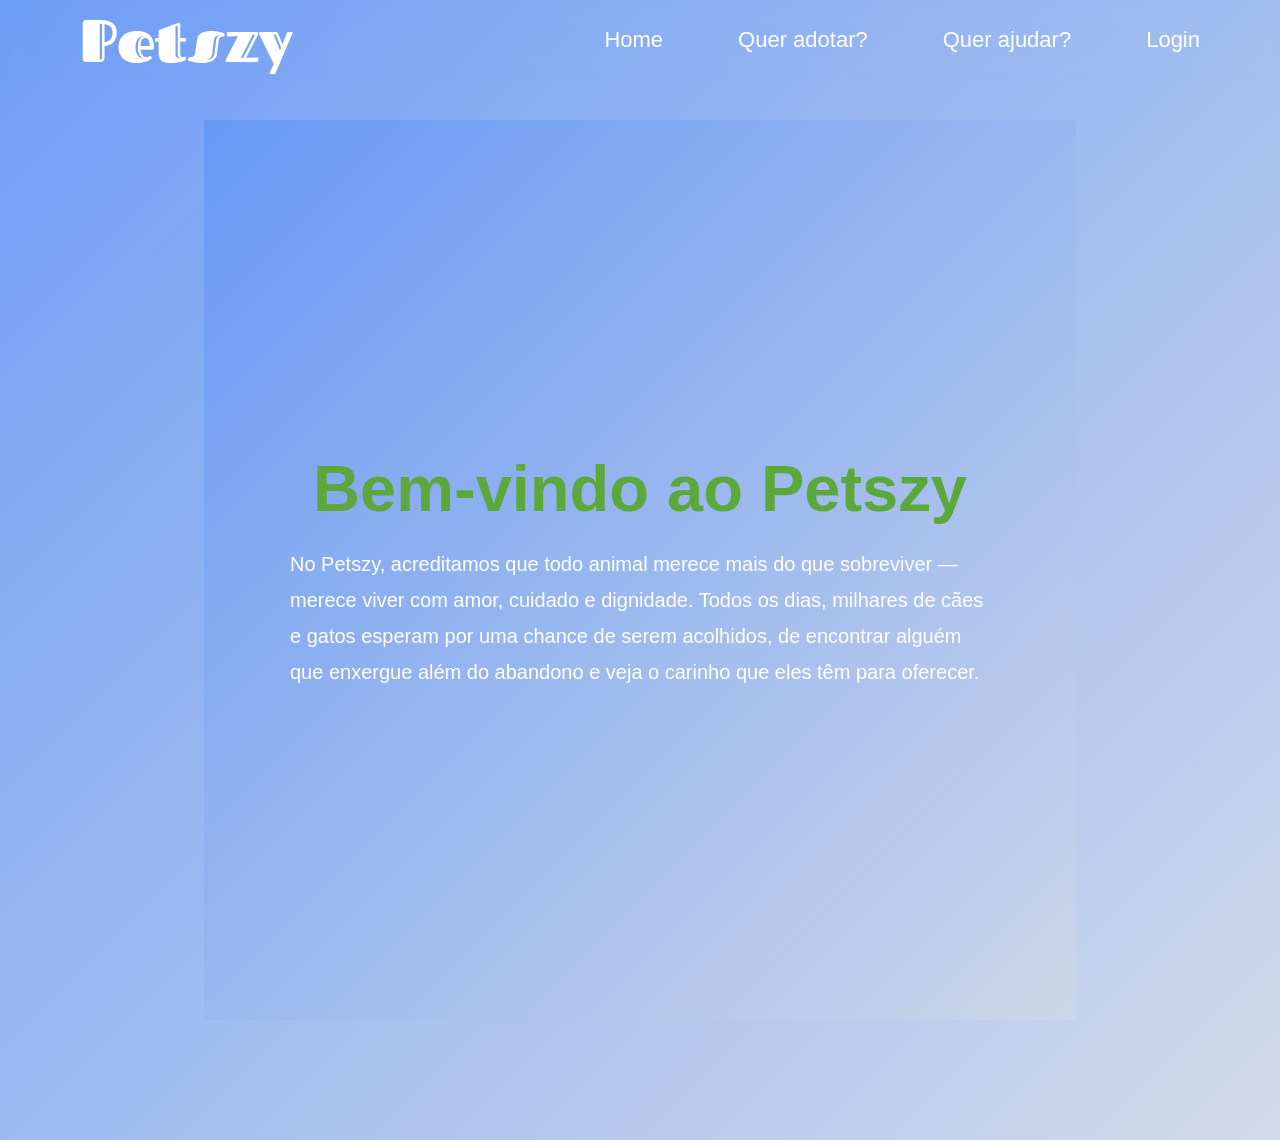
==== index.html @ 81985bf3 "Add files via upload" ====
<!DOCTYPE html>
<html lang="pt-br">
<head>
    <meta charset="UTF-8">
    <meta name="viewport" content="width=device-width, initial-scale=1.0">

    <title>Petszy</title>
<link rel="preconnect" href="https://fonts.googleapis.com">
<link rel="preconnect" href="https://fonts.gstatic.com" crossorigin>
<link href="https://fonts.googleapis.com/css2?family=Fascinate+Inline&display=swap" rel="stylesheet">
    <link rel="stylesheet" href="style.css">
</head>

<body class="home">

    <!-- NAVBAR -->
    <header class="home-header">

        <!-- LOGO -->
        <a href="#" class="logo">Petszy</a>

        <!-- MENU -->
       <nav class="nav">

    <a href="index.html">Home</a>
    <a href="queradotar.html">Quer adotar?</a>
    <a href="querajudar.html">Quer ajudar?</a>

    <a href="login.html" id="botao-login">
        Login
    </a>

</nav>

        <!-- MENU HAMBURGUER -->
        <div class="menu-hamburguer" onclick="abrirMenu()">

            <div class="linha"></div>
            <div class="linha"></div>
            <div class="linha"></div>

        </div>

    </header>

    <!-- HOME -->
    <section class="home">

        <div class="home-content">

            <h1>Bem-vindo ao Petszy</h1>

            <p>
                No Petszy, acreditamos que todo animal merece mais do que sobreviver — merece viver com amor, cuidado e dignidade. Todos os dias, milhares de cães e gatos esperam por uma chance de serem acolhidos, de encontrar alguém que enxergue além do abandono e veja o carinho que eles têm para oferecer.
            </p>

        </div>

    </section>

    <!-- SCRIPT MENU -->
    <script src="script.js"></script>

    <script>

const logado =
localStorage.getItem("logado");

const nome =
localStorage.getItem("nome");

const botao =
document.getElementById("botao-login");

if(logado === "sim" && botao){

    botao.innerHTML =
    `Olá, ${nome} 🐾 (Sair)`;

    botao.href = "#";

    botao.onclick = function(){

        localStorage.removeItem(
            "logado"
        );

        location.reload();

    };

}

</script>

</body>
</html>
---- style.css ----
*{
    margin: 0;
    padding: 0;
    box-sizing: border-box;
    font-family: 'Poppins', sans-serif;
}

/* ===================================
   BODY
=================================== */

body{
    min-height: 100vh;
    overflow-x: hidden;
    color: white;
    background: #111;
}

/* ===================================
   HEADER / NAVBAR
=================================== */

header{
    width: 100%;
    height: 80px;

    display: flex;
    align-items: center;
    justify-content: space-between;

    padding: 0 80px;

    position: fixed;
    top: 0;
    left: 0;

    z-index: 999;

    backdrop-filter: blur(10px);
    
}

/* LOGO */

.logo{
    color: rgb(245, 243, 243);
    text-decoration: none;

    font-family: 'Fascinate Inline', system-ui;

    font-size: 45px;
    font-weight: normal;
    -webkit-text-stroke: 1.5px #8474ec, rgb(215, 123, 241), rgb(163, 247, 169);
}

/* MENU */

.nav{
    display: flex;
    gap: 50px;
}

.nav a{
    text-decoration: none;
    color: white;
    font-size: 22px;
    transition: 0.3s;
}

.nav a:hover{
    color: #d8a9ff;
}


/* ===================================
   HOME
=================================== */

.home{
    min-height: 100vh;

    background:
    linear-gradient(
        135deg,
        rgba(102, 152, 245, 0.95),
        rgba(206, 215, 232, 0.92)
    ),
    url('img/pets-bg.jpg');

    background-size: cover;
    background-position: center;

    display: flex;
    align-items: center;
    justify-content: center;

    padding: 120px 8%;
}

.home-content{
    max-width: 700px;
    animation: fadeUp 1s ease;
}

.home-content h1{
    font-size: 65px;
    margin-bottom: 20px;
}

.home-content p{
    font-size: 20px;
    line-height: 1.8;
}

.home-header{
    background: linear-gradient(90deg, #5658ce);
}
/* ===================================
   QUER ADOTAR
=================================== */

.adotar{
    min-height: 100vh;

    padding: 150px 8%;

    background: linear-gradient(
        135deg,
        #b452f5,
        #e2caf3
    );
}

.adotar h2{
    text-align: center;
    font-size: 55px;
    margin-bottom: 60px;
}

.cards{
    display: grid;

    grid-template-columns:
    repeat(auto-fit, minmax(280px, 1fr));

    gap: 35px;
}

.card{
    background: rgba(255,255,255,0.12);

    border-radius: 30px;

    overflow: hidden;

    transition: 0.4s;

    backdrop-filter: blur(10px);

    box-shadow: 0 15px 40px rgba(0,0,0,0.25);
}

.card:hover{
    transform: translateY(-10px);
}

.card img{
    width: 100%;
    height: 280px;
    object-fit: cover;
}

.card-content{
    padding: 25px;
}

.card-content h3{
    font-size: 28px;
    margin-bottom: 10px;
}

.card-content p{
    font-size: 17px;
    line-height: 1.6;
}
.adotar-header{
    background: linear-gradient(90deg, #4a3654);
}
/* ===================================
   QUER AJUDAR
=================================== */

*{
    margin: 0;
    padding: 0;
    box-sizing: border-box;
}

body{
    font-family: Arial, Helvetica, sans-serif;
}

.ajudar{
    background: linear-gradient(to bottom,#b8ffb3,#eefded);
    min-height: 100vh;
}

/* HEADER */

.ajudar-header{

    width: 100%;
    height: 70px;

    background: #6fcf4f;

    display: flex;
    justify-content: space-between;
    align-items: center;

    padding: 0 5%;

    position: sticky;
    top: 0;

    z-index: 1000;

    box-shadow: 0 3px 12px rgba(0,0,0,0.12);

}

.logo{

    text-decoration: none;

    font-family: "Fascinate Inline", system-ui;

    font-size: 34px;

    color: white;

}

.nav{

    display: flex;
    gap: 30px;

}

.nav a{

    text-decoration: none;

    color: white;

    font-size: 17px;
    font-weight: bold;

    transition: 0.3s;

}

.nav a:hover{

    color: #d7ffd0;

}

.menu-hamburguer{

    display: none;

    flex-direction: column;

    gap: 5px;

    cursor: pointer;

}

.linha{

    width: 28px;
    height: 3px;

    background: white;

    border-radius: 5px;

}

/* FRASE TOPO */

.topo-frase{

    width: 100%;
    padding: 30px 5% 15px;
    text-align: center;

}

.topo-frase h2{

    color: #3f6b14;
    font-size: 38px;
    font-weight: 900;

}

/* HERO */

.hero-ajuda{

    width: 100%;
    min-height: 180px;

    background-image:
    linear-gradient(rgba(0,0,0,0.45),rgba(0,0,0,0.45)),
    url('https://images.unsplash.com/photo-1517849845537-4d257902454a?q=80&w=1400&auto=format&fit=crop');

    background-size: cover;
    background-position: center;

    display: flex;
    justify-content: space-between;
    align-items: center;

    padding: 20px 5%;

    border-bottom-left-radius: 35px;
    border-bottom-right-radius: 35px;

    box-shadow: 0 8px 20px rgba(0,0,0,0.15);

}

.logo-hero{

    background: #8cc63f;

    padding: 12px 22px;

    border-radius: 0 0 40px 40px;

}

.logo-hero h1{

    font-family: "Fascinate Inline", system-ui;

    font-size: 42px;

    color: #d7b2ff;

}

.logo-hero p{

    color: white;
    text-align: center;
    font-weight: bold;
    font-size: 14px;

}

.titulo-hero{

    color: #a5ff56;
    font-size: 38px;
    font-weight: 900;
    text-shadow: 2px 2px 0 #4f6b17;

}

.como-doar{

    color: #b7ff68;
    font-size: 48px;
    font-weight: 900;
    line-height: 48px;
    text-align: center;
    text-shadow: 2px 2px 0 #4f6b17;

}

/* CONTAINER */

.container-ajuda{

    display: flex;
    justify-content: center;
    align-items: flex-start;
    gap: 35px;
    flex-wrap: wrap;
    padding: 50px 5% 70px;

}

/* CARDS */

.card-ajuda{

    width: 340px;
    background: white;
    border-radius: 25px;
    padding: 28px;
    box-shadow: 0 10px 25px rgba(0,0,0,0.12);
    transition: 0.3s;

}

.card-ajuda:hover{

    transform: translateY(-6px);

}

.card-ajuda h1{

    font-size: 34px;
    line-height: 36px;
    color: #7fb12d;
    margin-bottom: 20px;

}

.titulo-produto{

    font-size: 34px !important;
    line-height: 36px !important;

}

.btn-doar{

    width: 140px;
    height: 48px;
    border: none;
    border-radius: 12px;
    background: linear-gradient(to right,#111,#333);
    color: white;
    font-size: 17px;
    font-weight: bold;
    cursor: pointer;
    margin-bottom: 22px;

}

.balao{

    background: #f8f8f8;
    border: 3px solid #1d1d1d;
    border-radius: 22px;
    padding: 22px;
    position: relative;
    line-height: 30px;
    font-size: 17px;

}

.pix-box{

    margin-top: 18px;
    background: white;
    border: 2px dashed #2d8f4d;
    border-radius: 12px;
    padding: 14px;

}

.pix-box h3{

    color: #2d8f4d;
    margin-bottom: 10px;

}

.pagamentos{

    font-weight: bold;
    line-height: 32px;
    color: #222;

}

.lista{

    margin-top: 15px;
    line-height: 32px;
    color: #222;
    font-weight: bold;

}

/* LATERAL */

.info-lateral{

    width: 300px;
    background: linear-gradient(to bottom,#63d4b2,#8ce9cf);
    border-radius: 30px;
    padding: 40px 28px;
    box-shadow: 0 10px 25px rgba(0,0,0,0.12);
    margin: 80px auto 0 auto;
    display: flex;
    justify-content: center;
    align-items: center;

}

.info-lateral p{

    text-align: center;
    font-size: 19px;
    line-height: 38px;
    color: #083126;
    font-weight: bold;

}

/* RESPONSIVO */

@media(max-width: 768px){

    .menu-hamburguer{
        display: flex;
    }

    .nav{

        display: none;
        flex-direction: column;
        position: absolute;
        top: 70px;
        right: 5%;
        background: #6fcf4f;
        padding: 20px;
        border-radius: 15px;

    }

    .nav.ativo{
        display: flex;
    }

    .hero-ajuda{

        flex-direction: column;
        text-align: center;
        gap: 20px;

    }

}
/* ===================================
   PAGAMENTO
=================================== */

body{
    font-family: Arial, Helvetica, sans-serif;
    background: linear-gradient(to bottom,#b8ffb3,#eefded);
    min-height: 100vh;
    margin: 0;
    padding-top: 120px;
}

.caixa{
    background: white;
    width: 400px;
    padding: 35px;
    border-radius: 25px;
    box-shadow: 0 10px 25px rgba(0,0,0,0.15);

    margin: 0 auto;
}

h1{

    text-align: center;
    color: #5ca83b;
    margin-bottom: 25px;

}

.valores{

    display: flex;
    gap: 10px;
    flex-wrap: wrap;
    margin-bottom: 25px;

}

.valor{

    flex: 1;
    min-width: 80px;
    height: 50px;

    border: none;
    border-radius: 12px;

    background: #6fcf4f;
    color: white;

    font-size: 18px;
    font-weight: bold;

    cursor: pointer;

}

select{

    width: 100%;
    height: 50px;

    border-radius: 12px;
    border: 2px solid #ccc;

    padding: 10px;
    margin-bottom: 25px;

    font-size: 16px;

}

.btn-pagar{

    width: 100%;
    height: 50px;

    border: none;
    border-radius: 12px;

    background: black;
    color: white;

    font-size: 18px;
    font-weight: bold;

    cursor: pointer;

}

.header-petszy{
    width: 100%;
    height: 85px;
    background: #9be7a1;
    display: flex;
    justify-content: space-between;
    align-items: center;
    padding: 0 70px;
    position: fixed;
    top: 0;
    left: 0;
    z-index: 1000;
    box-shadow: 0 2px 10px rgba(0,0,0,0.10);
}

.logo{
    text-decoration: none;
    font-family: "Fascinate Inline", system-ui;
    font-size: 60px;
    color: white;
    line-height: 1;
}

.nav{
    display: flex;
    align-items: center;
    gap: 75px;
}

.nav a{
    text-decoration: none;
    color: white;
    font-size: 22px;
    font-weight: 500;
}



/* ===================================
   FOOTER
=================================== */

footer{
    background: #111;

    padding: 40px 8%;

    text-align: center;

    color: #bbb;
}

/* ===================================
   ANIMAÇÃO
=================================== */

@keyframes fadeUp{

    from{
        opacity: 0;
        transform: translateY(50px);
    }

    to{
        opacity: 1;
        transform: translateY(0);
    }
}

/* ===================================
   RESPONSIVO
=================================== */

@media(max-width: 900px){

    header{
        padding: 0 25px;
    }

    .logo{
        font-size: 35px;
    }

    .nav{
        gap: 20px;
    }

    .nav a{
        font-size: 16px;
    }

    .home-content h1{
        font-size: 42px;
    }

    .home-content p{
        font-size: 17px;
    }

    .adotar h2,
    .ajudar h2{
        font-size: 40px;
    }

    .login-box{
        width: 90%;
    }
}
/* ===================================
   MOBILE E TELAS PEQUENAS
=================================== */

@media(max-width: 900px){

    /* HEADER */

    header{
        padding: 0 20px;
        height: 70px;
    }

    /* LOGO */

    .logo{
        font-size: 32px;
    }

    /* MENU */

    .nav{
        gap: 20px;
    }

    .nav a{
        font-size: 15px;
    }

    /* HOME */

    .home{
        padding: 120px 25px;
        text-align: center;
    }

    .home-content h1{
        font-size: 42px;
    }

    .home-content p{
        font-size: 16px;
        line-height: 1.7;
    }

    /* TITULOS */

    .adotar h2,
    .ajudar h2{
        font-size: 38px;
    }

    /* CARDS */

    .cards,
    .doacoes{
        grid-template-columns: 1fr;
    }

    .card img{
        height: 240px;
    }

    /* LOGIN */

    .login-box{
        width: 95%;
        padding: 35px 20px;
    }

}


/* ===================================
   CELULARES PEQUENOS
=================================== */

@media(max-width: 600px){

    /* HEADER */

    header{
        flex-direction: column;
        justify-content: center;
        gap: 10px;

        height: auto;

        padding: 15px;
    }

    /* LOGO */

    .logo{
        font-size: 28px;
    }

    /* MENU */

    .nav{
        flex-wrap: wrap;
        justify-content: center;
        gap: 15px;
    }

    .nav a{
        font-size: 14px;
    }

    /* HOME */

    .home{
        padding-top: 160px;
    }

    .home-content h1{
        font-size: 32px;
    }

    .home-content p{
        font-size: 15px;
    }

    /* SEÇÕES */

    .adotar,
    .ajudar{
        padding: 160px 20px 60px;
    }

    .adotar h2,
    .ajudar h2{
        font-size: 30px;
    }

    /* CARDS */

    .card-content h3,
    .doacao-box h3{
        font-size: 24px;
    }

    .card-content p,
    .doacao-box p{
        font-size: 15px;
    }

    /* LOGIN */

    .login-box h2{
        font-size: 30px;
    }

    .input-box input{
        padding: 15px;
    }

    .btn{
        padding: 14px;
        font-size: 16px;
    }

}
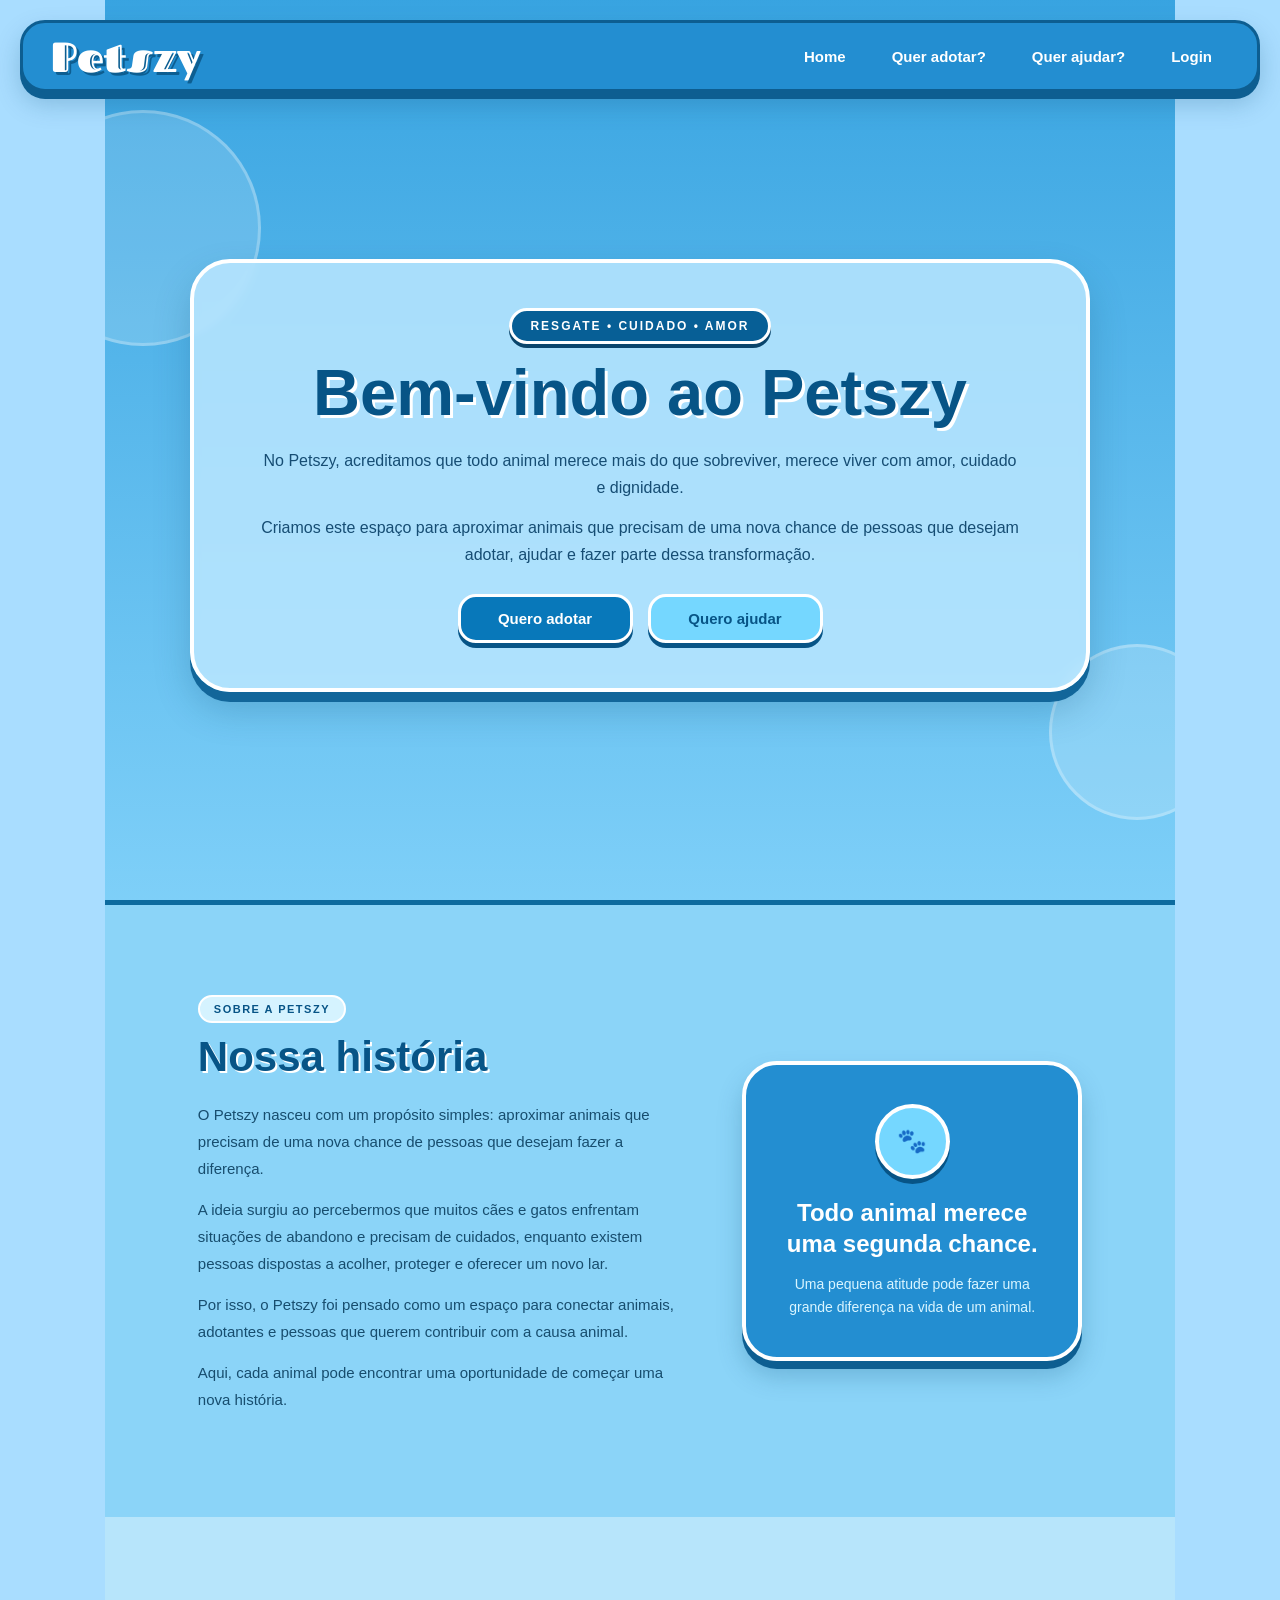
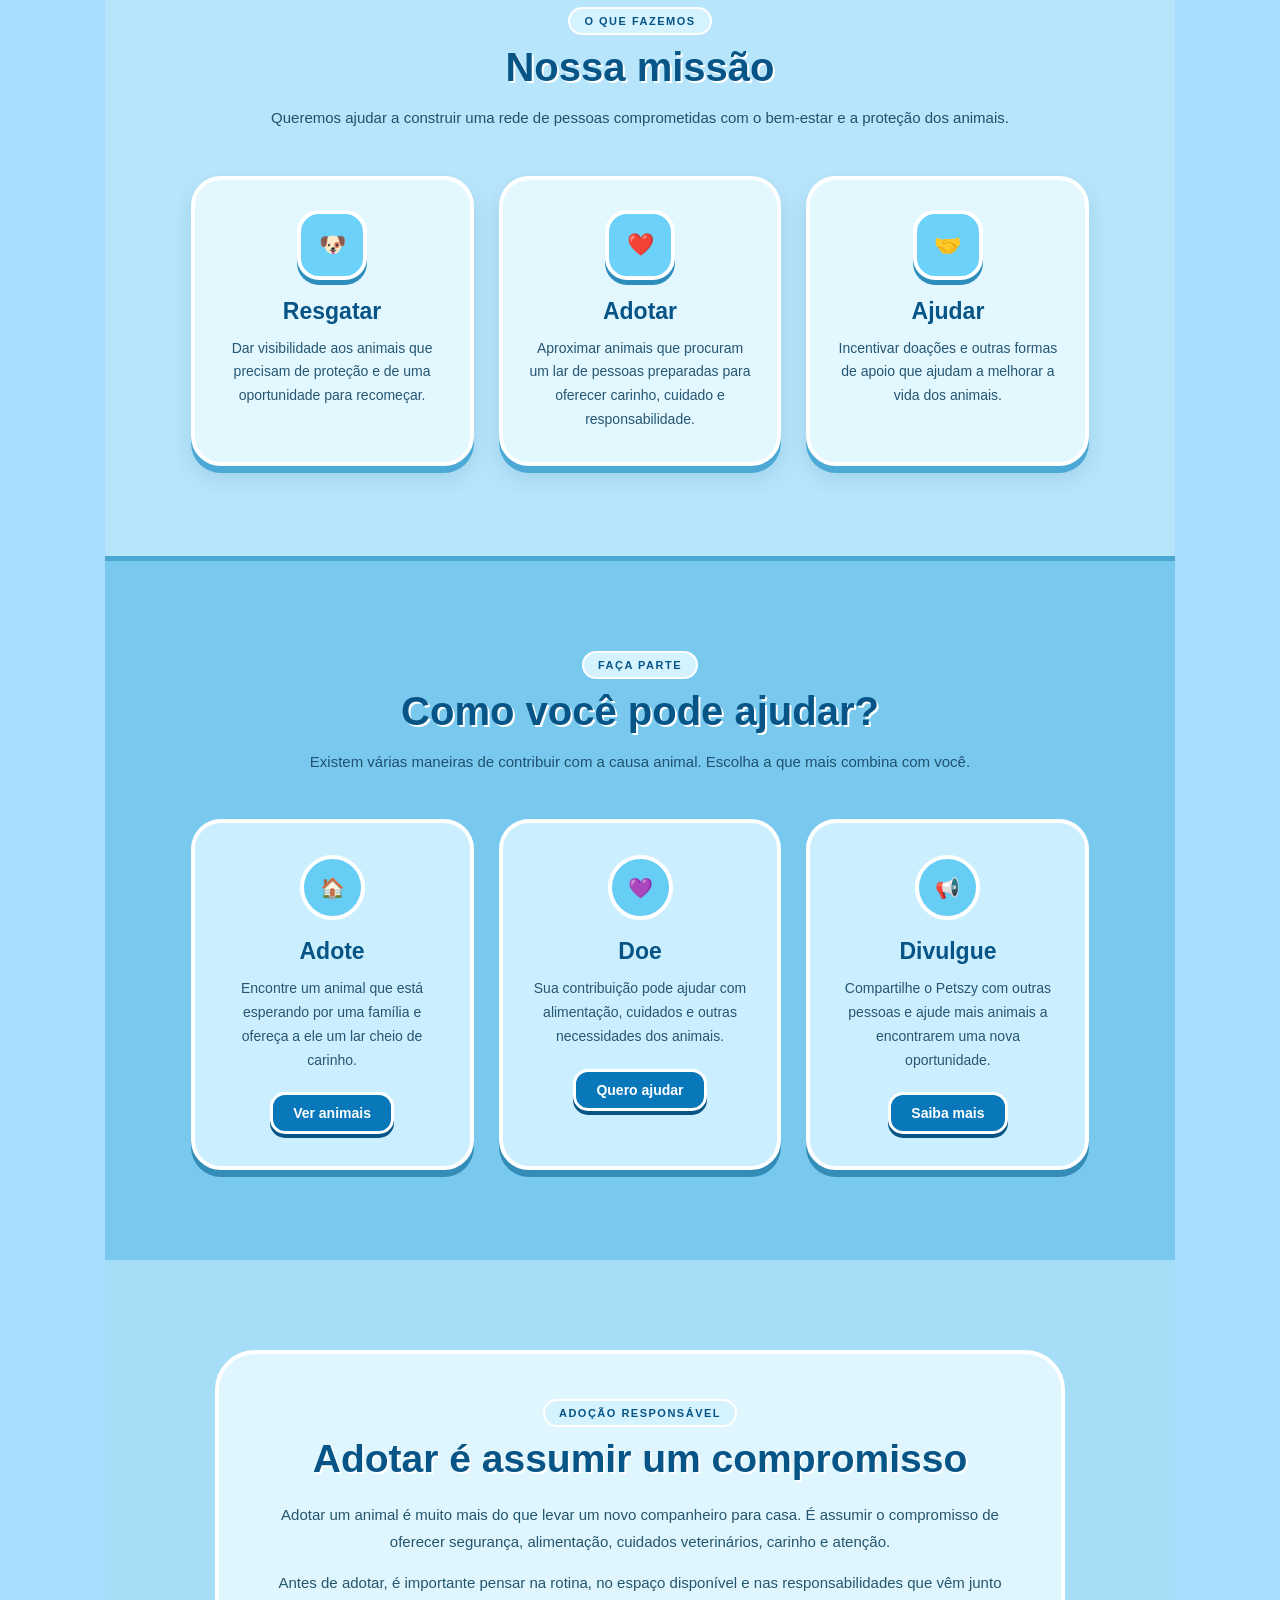
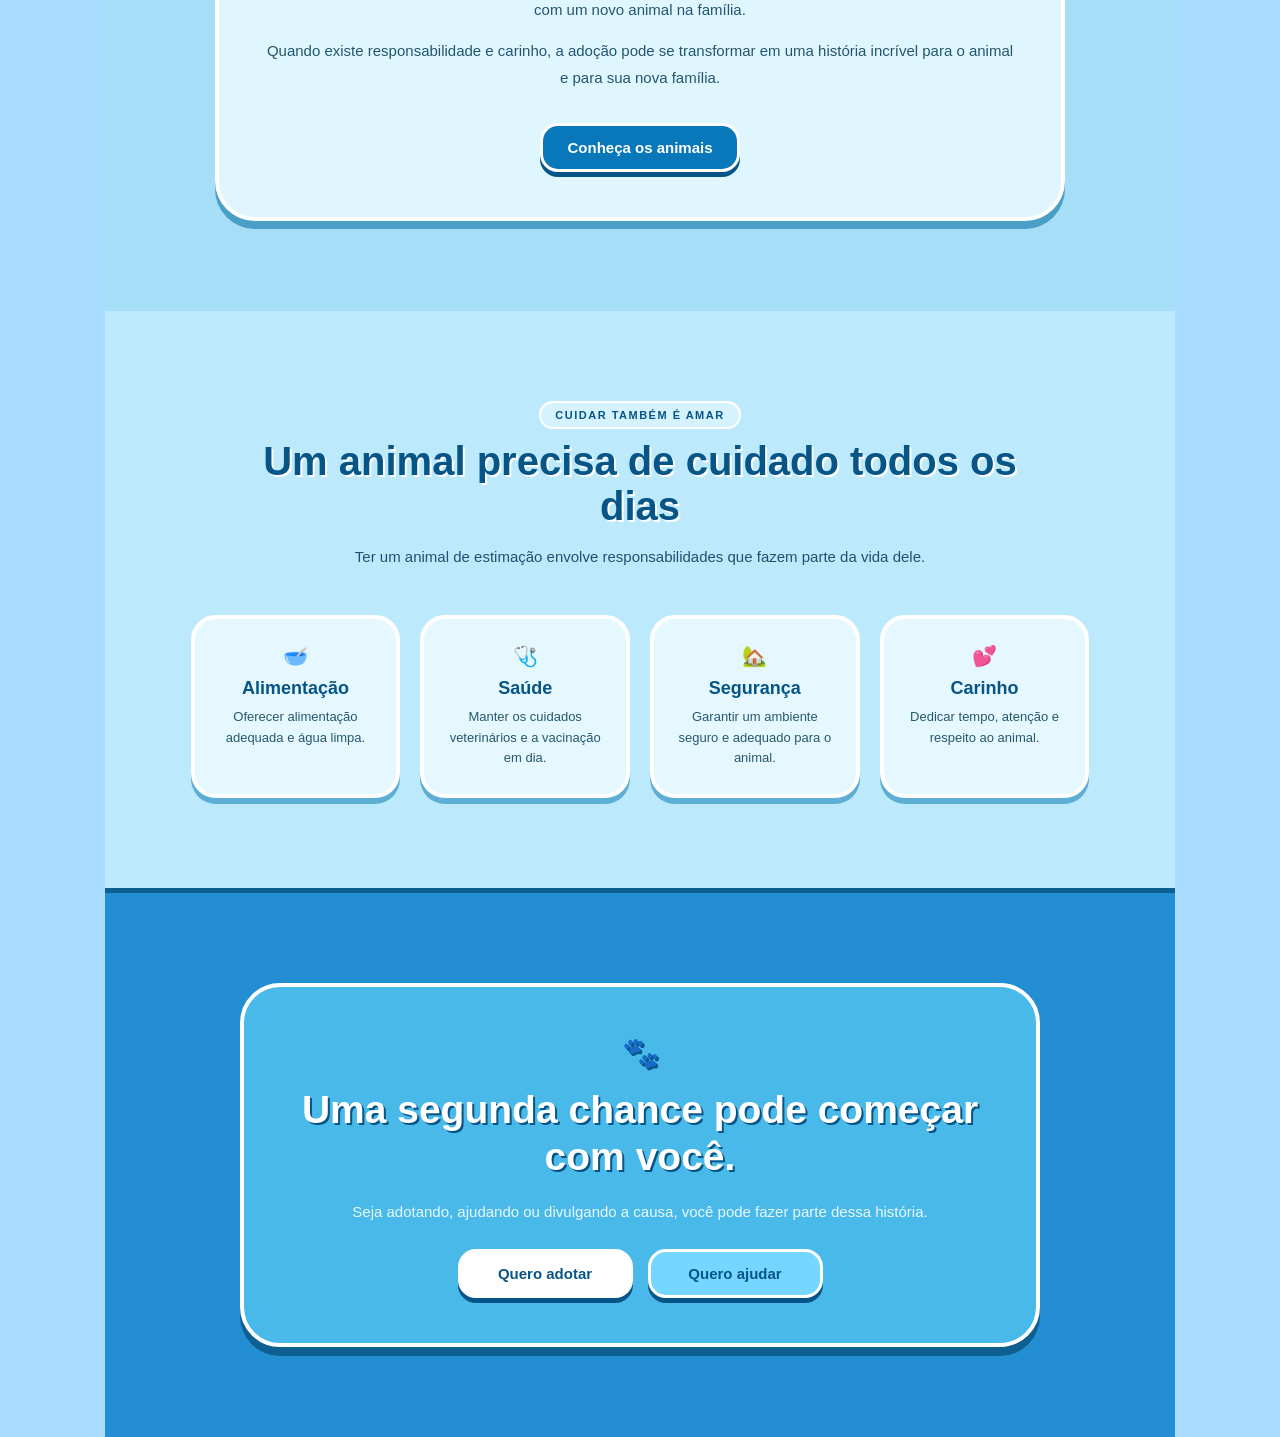
==== commit 05551d98: "Add files via upload" ====
--- a/index.html
+++ b/index.html
@@ -1,97 +1,748 @@
 <!DOCTYPE html>
 <html lang="pt-br">
+
 <head>
+
     <meta charset="UTF-8">
+
     <meta name="viewport" content="width=device-width, initial-scale=1.0">
 
-    <title>Petszy</title>
-<link rel="preconnect" href="https://fonts.googleapis.com">
-<link rel="preconnect" href="https://fonts.gstatic.com" crossorigin>
-<link href="https://fonts.googleapis.com/css2?family=Fascinate+Inline&display=swap" rel="stylesheet">
+    <title>Petszy | Resgate e Adoção</title>
+
+    <!-- Fonte -->
+    <link rel="preconnect" href="https://fonts.googleapis.com">
+
+    <link rel="preconnect"
+        href="https://fonts.gstatic.com"
+        crossorigin>
+
+    <link href="https://fonts.googleapis.com/css2?family=Fascinate+Inline&display=swap"
+        rel="stylesheet">
+
+    <!-- CSS -->
     <link rel="stylesheet" href="style.css">
+
 </head>
 
+
 <body class="home">
 
-    <!-- NAVBAR -->
+
+    <!-- ==========================================
+         NAVBAR
+    =========================================== -->
+
     <header class="home-header">
 
         <!-- LOGO -->
-        <a href="#" class="logo">Petszy</a>
+
+        <a href="index.html" class="logo">
+            Petszy
+        </a>
+
 
         <!-- MENU -->
-       <nav class="nav">
-
-    <a href="index.html">Home</a>
-    <a href="queradotar.html">Quer adotar?</a>
-    <a href="querajudar.html">Quer ajudar?</a>
-
-    <a href="login.html" id="botao-login">
-        Login
-    </a>
-
-</nav>
-
-        <!-- MENU HAMBURGUER -->
+
+        <nav class="nav">
+
+            <a href="index.html">
+                Home
+            </a>
+
+            <a href="queradotar.html">
+                Quer adotar?
+            </a>
+
+            <a href="querajudar.html">
+                Quer ajudar?
+            </a>
+
+            <a href="login.html" id="botao-login">
+                Login
+            </a>
+
+        </nav>
+
+
+        <!-- MENU HAMBÚRGUER -->
+
         <div class="menu-hamburguer" onclick="abrirMenu()">
 
             <div class="linha"></div>
+
             <div class="linha"></div>
+
             <div class="linha"></div>
 
         </div>
 
     </header>
 
-    <!-- HOME -->
-    <section class="home">
-
-        <div class="home-content">
-
-            <h1>Bem-vindo ao Petszy</h1>
-
-            <p>
-                No Petszy, acreditamos que todo animal merece mais do que sobreviver — merece viver com amor, cuidado e dignidade. Todos os dias, milhares de cães e gatos esperam por uma chance de serem acolhidos, de encontrar alguém que enxergue além do abandono e veja o carinho que eles têm para oferecer.
-            </p>
-
-        </div>
-
-    </section>
-
-    <!-- SCRIPT MENU -->
+
+
+    <!-- ==========================================
+         HERO / APRESENTAÇÃO
+    =========================================== -->
+
+    <main>
+
+
+        <section class="home">
+
+            <div class="home-content">
+
+                <span class="home-subtitulo">
+                    RESGATE • CUIDADO • AMOR
+                </span>
+
+
+                <h1>
+                    Bem-vindo ao Petszy
+                </h1>
+
+
+                <p>
+
+                    No Petszy, acreditamos que todo animal merece mais
+                    do que sobreviver, merece viver com amor, cuidado
+                    e dignidade.
+
+                </p>
+
+
+                <p>
+
+                    Criamos este espaço para aproximar animais que
+                    precisam de uma nova chance de pessoas que desejam
+                    adotar, ajudar e fazer parte dessa transformação.
+
+                </p>
+
+
+                <div class="home-buttons">
+
+                    <a href="queradotar.html" class="btn-home">
+                        Quero adotar
+                    </a>
+
+
+                    <a href="querajudar.html"
+                       class="btn-home btn-secundario">
+
+                        Quero ajudar
+
+                    </a>
+
+                </div>
+
+            </div>
+
+        </section>
+
+
+
+        <!-- ==========================================
+             NOSSA HISTÓRIA
+        =========================================== -->
+
+        <section class="historia" id="historia">
+
+
+            <div class="historia-texto">
+
+                <span class="titulo-pequeno">
+                    SOBRE A PETSZY
+                </span>
+
+
+                <h2>
+                    Nossa história
+                </h2>
+
+
+                <p>
+
+                    O Petszy nasceu com um propósito simples:
+                    aproximar animais que precisam de uma nova chance
+                    de pessoas que desejam fazer a diferença.
+
+                </p>
+
+
+                <p>
+
+                    A ideia surgiu ao percebermos que muitos cães e
+                    gatos enfrentam situações de abandono e precisam
+                    de cuidados, enquanto existem pessoas dispostas
+                    a acolher, proteger e oferecer um novo lar.
+
+                </p>
+
+
+                <p>
+
+                    Por isso, o Petszy foi pensado como um espaço para
+                    conectar animais, adotantes e pessoas que querem
+                    contribuir com a causa animal.
+
+                </p>
+
+
+                <p>
+
+                    Aqui, cada animal pode encontrar uma oportunidade
+                    de começar uma nova história.
+
+                </p>
+
+            </div>
+
+
+
+            <div class="historia-destaque">
+
+                <div class="patinha">
+                    🐾
+                </div>
+
+
+                <h3>
+                    Todo animal merece uma segunda chance.
+                </h3>
+
+
+                <p>
+
+                    Uma pequena atitude pode fazer uma grande
+                    diferença na vida de um animal.
+
+                </p>
+
+            </div>
+
+        </section>
+
+
+
+        <!-- ==========================================
+             NOSSA MISSÃO
+        =========================================== -->
+
+        <section class="missao" id="missao">
+
+
+            <div class="titulo-secao">
+
+                <span class="titulo-pequeno">
+                    O QUE FAZEMOS
+                </span>
+
+
+                <h2>
+                    Nossa missão
+                </h2>
+
+
+                <p>
+
+                    Queremos ajudar a construir uma rede de pessoas
+                    comprometidas com o bem-estar e a proteção dos
+                    animais.
+
+                </p>
+
+            </div>
+
+
+
+            <div class="cards-missao">
+
+
+                <!-- CARD 1 -->
+
+                <div class="card-missao">
+
+                    <div class="icone">
+                        🐶
+                    </div>
+
+
+                    <h3>
+                        Resgatar
+                    </h3>
+
+
+                    <p>
+
+                        Dar visibilidade aos animais que precisam
+                        de proteção e de uma oportunidade para
+                        recomeçar.
+
+                    </p>
+
+                </div>
+
+
+
+                <!-- CARD 2 -->
+
+                <div class="card-missao">
+
+                    <div class="icone">
+                        ❤️
+                    </div>
+
+
+                    <h3>
+                        Adotar
+                    </h3>
+
+
+                    <p>
+
+                        Aproximar animais que procuram um lar de
+                        pessoas preparadas para oferecer carinho,
+                        cuidado e responsabilidade.
+
+                    </p>
+
+                </div>
+
+
+
+                <!-- CARD 3 -->
+
+                <div class="card-missao">
+
+                    <div class="icone">
+                        🤝
+                    </div>
+
+
+                    <h3>
+                        Ajudar
+                    </h3>
+
+
+                    <p>
+
+                        Incentivar doações e outras formas de apoio
+                        que ajudam a melhorar a vida dos animais.
+
+                    </p>
+
+                </div>
+
+
+            </div>
+
+        </section>
+
+
+
+        <!-- ==========================================
+             COMO VOCÊ PODE AJUDAR
+        =========================================== -->
+
+        <section class="como-ajudar">
+
+
+            <div class="titulo-secao">
+
+                <span class="titulo-pequeno">
+                    FAÇA PARTE
+                </span>
+
+
+                <h2>
+                    Como você pode ajudar?
+                </h2>
+
+
+                <p>
+
+                    Existem várias maneiras de contribuir com a
+                    causa animal. Escolha a que mais combina com
+                    você.
+
+                </p>
+
+            </div>
+
+
+
+            <div class="ajuda-cards">
+
+
+                <!-- ADOTAR -->
+
+                <div class="ajuda-card">
+
+                    <div class="ajuda-icone">
+                        🏠
+                    </div>
+
+
+                    <h3>
+                        Adote
+                    </h3>
+
+
+                    <p>
+
+                        Encontre um animal que está esperando por
+                        uma família e ofereça a ele um lar cheio
+                        de carinho.
+
+                    </p>
+
+
+                    <a href="queradotar.html">
+                        Ver animais
+                    </a>
+
+                </div>
+
+
+
+                <!-- DOAR -->
+
+                <div class="ajuda-card">
+
+                    <div class="ajuda-icone">
+                        💜
+                    </div>
+
+
+                    <h3>
+                        Doe
+                    </h3>
+
+
+                    <p>
+
+                        Sua contribuição pode ajudar com alimentação,
+                        cuidados e outras necessidades dos animais.
+
+                    </p>
+
+
+                    <a href="querajudar.html">
+                        Quero ajudar
+                    </a>
+
+                </div>
+
+
+
+                <!-- DIVULGAR -->
+
+                <div class="ajuda-card">
+
+                    <div class="ajuda-icone">
+                        📢
+                    </div>
+
+
+                    <h3>
+                        Divulgue
+                    </h3>
+
+
+                    <p>
+
+                        Compartilhe o Petszy com outras pessoas e
+                        ajude mais animais a encontrarem uma nova
+                        oportunidade.
+
+                    </p>
+
+
+                    <a href="querajudar.html">
+                        Saiba mais
+                    </a>
+
+                </div>
+
+
+            </div>
+
+        </section>
+
+
+
+        <!-- ==========================================
+             ADOÇÃO RESPONSÁVEL
+        =========================================== -->
+
+        <section class="adocao-info">
+
+
+            <div class="adocao-conteudo">
+
+                <span class="titulo-pequeno">
+                    ADOÇÃO RESPONSÁVEL
+                </span>
+
+
+                <h2>
+                    Adotar é assumir um compromisso
+                </h2>
+
+
+                <p>
+
+                    Adotar um animal é muito mais do que levar um
+                    novo companheiro para casa. É assumir o compromisso
+                    de oferecer segurança, alimentação, cuidados
+                    veterinários, carinho e atenção.
+
+                </p>
+
+
+                <p>
+
+                    Antes de adotar, é importante pensar na rotina,
+                    no espaço disponível e nas responsabilidades que
+                    vêm junto com um novo animal na família.
+
+                </p>
+
+
+                <p>
+
+                    Quando existe responsabilidade e carinho, a
+                    adoção pode se transformar em uma história
+                    incrível para o animal e para sua nova família.
+
+                </p>
+
+
+                <a href="queradotar.html" class="btn-home">
+                    Conheça os animais
+                </a>
+
+            </div>
+
+        </section>
+
+
+
+        <!-- ==========================================
+             CUIDADOS
+        =========================================== -->
+
+        <section class="cuidados">
+
+
+            <div class="titulo-secao">
+
+                <span class="titulo-pequeno">
+                    CUIDAR TAMBÉM É AMAR
+                </span>
+
+
+                <h2>
+                    Um animal precisa de cuidado todos os dias
+                </h2>
+
+
+                <p>
+
+                    Ter um animal de estimação envolve responsabilidades
+                    que fazem parte da vida dele.
+
+                </p>
+
+            </div>
+
+
+
+            <div class="cuidados-lista">
+
+
+                <div class="cuidado">
+
+                    <span>
+                        🥣
+                    </span>
+
+                    <h3>
+                        Alimentação
+                    </h3>
+
+                    <p>
+                        Oferecer alimentação adequada e água limpa.
+                    </p>
+
+                </div>
+
+
+
+                <div class="cuidado">
+
+                    <span>
+                        🩺
+                    </span>
+
+                    <h3>
+                        Saúde
+                    </h3>
+
+                    <p>
+                        Manter os cuidados veterinários e a vacinação
+                        em dia.
+                    </p>
+
+                </div>
+
+
+
+                <div class="cuidado">
+
+                    <span>
+                        🏡
+                    </span>
+
+                    <h3>
+                        Segurança
+                    </h3>
+
+                    <p>
+                        Garantir um ambiente seguro e adequado para
+                        o animal.
+                    </p>
+
+                </div>
+
+
+
+                <div class="cuidado">
+
+                    <span>
+                        💕
+                    </span>
+
+                    <h3>
+                        Carinho
+                    </h3>
+
+                    <p>
+                        Dedicar tempo, atenção e respeito ao animal.
+                    </p>
+
+                </div>
+
+
+            </div>
+
+        </section>
+
+
+
+        <!-- ==========================================
+             CHAMADA FINAL
+        =========================================== -->
+
+        <section class="chamada-home">
+
+
+            <div class="chamada-conteudo">
+
+                <div class="patinha-final">
+                    🐾
+                </div>
+
+
+                <h2>
+                    Uma segunda chance pode começar com você.
+                </h2>
+
+
+                <p>
+
+                    Seja adotando, ajudando ou divulgando a causa,
+                    você pode fazer parte dessa história.
+
+                </p>
+
+
+                <div class="home-buttons">
+
+                    <a href="queradotar.html"
+                       class="btn-home">
+
+                        Quero adotar
+
+                    </a>
+
+
+                    <a href="querajudar.html"
+                       class="btn-home btn-secundario">
+
+                        Quero ajudar
+
+                    </a>
+
+                </div>
+
+            </div>
+
+        </section>
+
+
+    </main>
+
+
+
+    <!-- ==========================================
+         SCRIPT DO MENU
+    =========================================== -->
+
     <script src="script.js"></script>
 
+
+
+    <!-- ==========================================
+         SISTEMA DE LOGIN
+    =========================================== -->
+
     <script>
 
-const logado =
-localStorage.getItem("logado");
-
-const nome =
-localStorage.getItem("nome");
-
-const botao =
-document.getElementById("botao-login");
-
-if(logado === "sim" && botao){
-
-    botao.innerHTML =
-    `Olá, ${nome} 🐾 (Sair)`;
-
-    botao.href = "#";
-
-    botao.onclick = function(){
-
-        localStorage.removeItem(
-            "logado"
-        );
-
-        location.reload();
-
-    };
-
-}
-
-</script>
+        const logado =
+            localStorage.getItem("logado");
+
+        const nome =
+            localStorage.getItem("nome");
+
+        const botao =
+            document.getElementById("botao-login");
+
+
+        if (logado === "sim" && botao) {
+
+            botao.innerHTML =
+                `Olá, ${nome} 🐾 (Sair)`;
+
+
+            botao.href = "#";
+
+
+            botao.onclick = function () {
+
+                localStorage.removeItem("logado");
+
+                localStorage.removeItem("nome");
+
+                location.reload();
+
+            };
+
+        }
+
+    </script>
+
 
 </body>
+
 </html>
--- a/style.css
+++ b/style.css
@@ -118,73 +118,315 @@
 /* ===================================
    QUER ADOTAR
 =================================== */
-
-.adotar{
+/* =========================================
+   QUER ADOTAR - PETSZY
+   COR PRINCIPAL: #b452f5
+========================================= */
+
+
+/* FUNDO DA PÁGINA */
+
+body.adotar {
+
+    background-color: #b452f5;
+
     min-height: 100vh;
 
-    padding: 150px 8%;
-
-    background: linear-gradient(
-        135deg,
-        #b452f5,
-        #e2caf3
-    );
-}
-
-.adotar h2{
+}
+
+
+/* =========================================
+   TÍTULO
+========================================= */
+
+.adotar > h2 {
+
     text-align: center;
-    font-size: 55px;
-    margin-bottom: 60px;
-}
-
-.cards{
+
+    color: white;
+
+    font-size: 32px;
+
+    margin-top: 35px;
+
+    margin-bottom: 8px;
+
+}
+
+
+.texto-adocao {
+
+    text-align: center;
+
+    color: white;
+
+    font-size: 15px;
+
+    margin-bottom: 35px;
+
+}
+
+
+/* =========================================
+   GRID
+========================================= */
+
+.animais-container {
+    width: 1000px;
+    max-width: 90%;
+    margin: 0 auto;
+
     display: grid;
-
-    grid-template-columns:
-    repeat(auto-fit, minmax(280px, 1fr));
-
-    gap: 35px;
-}
-
-.card{
-    background: rgba(255,255,255,0.12);
-
-    border-radius: 30px;
+    grid-template-columns: repeat(3, 1fr);
+
+    gap: 55px 80px;
+}
+
+
+/* =========================================
+   ANIMAL
+========================================= */
+
+.animal {
+    position: relative;
+
+    width: 260px;
+    height: 190px;
+}
+
+
+/* =========================================
+   FOTO PEQUENA
+========================================= */
+
+.foto {
+    width: 210px;
+    height: 170px;
 
     overflow: hidden;
 
-    transition: 0.4s;
-
-    backdrop-filter: blur(10px);
-
-    box-shadow: 0 15px 40px rgba(0,0,0,0.25);
-}
-
-.card:hover{
-    transform: translateY(-10px);
-}
-
-.card img{
+    border-radius: 15px;
+
+    position: relative;
+    z-index: 2;
+
+    box-shadow: 0 5px 15px rgba(0,0,0,0.25);
+
+    border: 5px solid white;
+}
+
+
+.foto img {
+
     width: 100%;
-    height: 280px;
+
+    height: 100%;
+
     object-fit: cover;
-}
-
-.card-content{
-    padding: 25px;
-}
-
-.card-content h3{
-    font-size: 28px;
-    margin-bottom: 10px;
-}
-
-.card-content p{
-    font-size: 17px;
-    line-height: 1.6;
-}
-.adotar-header{
-    background: linear-gradient(90deg, #4a3654);
+
+    transition: transform 0.35s ease;
+
+}
+
+
+/* PEQUENO ZOOM */
+
+.animal:hover .foto img {
+
+    transform: scale(1.08);
+
+}
+
+
+/* =========================================
+   POP-UP AO LADO
+========================================= */
+
+.popup {
+    position: absolute;
+
+    left: 130px;
+    top: -5px;
+
+    width: 205px;
+    min-height: 170px;
+
+    padding: 15px;
+
+    background-color: white;
+
+    border-radius: 12px;
+
+    box-shadow: 0 5px 20px rgba(0,0,0,0.25);
+
+    z-index: 3;
+
+    opacity: 0;
+    visibility: hidden;
+
+    transform: translateX(-15px);
+
+    transition: all 0.3s ease;
+}
+
+
+/* APARECE AO PASSAR O MOUSE */
+
+.animal:hover .popup {
+
+    opacity: 1;
+
+    visibility: visible;
+
+    transform: translateX(45px);
+
+}
+
+
+/* =========================================
+   NOME
+========================================= */
+
+.popup h3 {
+
+    color: #b452f5;
+
+    margin: 0 0 8px 0;
+
+    font-size: 21px;
+
+}
+
+
+/* =========================================
+   INFORMAÇÕES
+========================================= */
+
+.popup p {
+
+    color: #555;
+
+    font-size: 11px;
+
+    line-height: 1.35;
+
+    margin: 4px 0;
+
+}
+
+
+.popup strong {
+
+    color: #b452f5;
+
+}
+
+
+/* =========================================
+   BOTÃO
+========================================= */
+
+.popup button {
+
+    width: 100%;
+
+    border: none;
+
+    border-radius: 7px;
+
+    padding: 8px;
+
+    margin-top: 8px;
+
+    background-color: #b452f5;
+
+    color: white;
+
+    font-size: 10px;
+
+    font-weight: bold;
+
+    cursor: pointer;
+
+    transition: 0.2s ease;
+
+}
+
+
+.popup button:hover {
+
+    background-color: #9135d0;
+
+    transform: scale(1.03);
+
+}
+
+
+/* =========================================
+   CELULAR
+========================================= */
+@media (max-width: 700px) {
+
+    .animais-container {
+        width: 90%;
+
+        grid-template-columns: 1fr;
+
+        gap: 35px;
+    }
+
+    .animal {
+        margin: 0 auto;
+    }
+
+}
+
+
+    .animal {
+
+        margin: 0 auto;
+
+    }
+
+/* CABEÇALHO */
+.adotar-header {
+    background-color: #7d2bb8 !important;
+}
+
+/* FILTROS */
+.filtros {
+    display: flex;
+    justify-content: center;
+    align-items: center;
+    gap: 20px;
+    margin-bottom: 40px;
+}
+
+.filtro {
+    display: flex;
+    align-items: center;
+    gap: 8px;
+}
+
+.filtro label {
+    color: white;
+    font-size: 15px;
+    font-weight: bold;
+}
+
+.filtro select {
+    padding: 9px 12px;
+    border: none;
+    border-radius: 8px;
+    background-color: white;
+    color: #555;
+    font-size: 14px;
+    cursor: pointer;
+    outline: none;
+}
+
+.filtro select:focus {
+    box-shadow: 0 0 0 3px rgba(255, 255, 255, 0.35);
 }
 /* ===================================
    QUER AJUDAR
@@ -557,7 +799,7 @@
    PAGAMENTO
 =================================== */
 
-body{
+.ajudar{
     font-family: Arial, Helvetica, sans-serif;
     background: linear-gradient(to bottom,#b8ffb3,#eefded);
     min-height: 100vh;
@@ -679,8 +921,115 @@
     font-size: 22px;
     font-weight: 500;
 }
-
-
+/* ===================================
+   login
+=================================== */
+
+.login{
+
+    min-height: 100vh;
+
+    display: flex;
+    justify-content: center;
+    align-items: center;
+
+    font-family: Arial, Helvetica, sans-serif;
+
+    background:
+    linear-gradient(rgba(200,235,255,0.75), rgba(255,255,255,0.75)),
+    url("https://images.unsplash.com/photo-1548199973-03cce0bbc87b?auto=format&fit=crop&w=1600&q=80");
+
+    background-size: cover;
+    background-position: center;
+}
+
+.container-login{
+
+    width: 400px;
+
+    background: rgba(255,255,255,0.95);
+
+    padding: 40px;
+
+    border-radius: 25px;
+
+    box-shadow: 0 10px 30px rgba(0,0,0,0.15);
+
+    border: 3px solid #cdeeff;
+}
+
+h1{
+
+    text-align: center;
+
+    color: #7abff5;
+
+    margin-bottom: 25px;
+}
+
+input{
+
+    width: 100%;
+
+    padding: 14px;
+
+    margin-bottom: 15px;
+
+    border: 2px solid #cdeeff;
+
+    border-radius: 12px;
+
+    outline: none;
+
+    font-size: 16px;
+}
+
+input:focus{
+
+    border-color: #7abff5;
+}
+
+button{
+
+    width: 100%;
+
+    padding: 14px;
+
+    border: none;
+
+    border-radius: 12px;
+
+    background: #8fd1ff;
+
+    color: white;
+
+    font-size: 17px;
+
+    font-weight: bold;
+
+    cursor: pointer;
+
+    transition: 0.3s;
+}
+
+button:hover{
+
+    background: #73c2fa;
+}
+
+a{
+
+    color: #6cb8ef;
+
+    text-decoration: none;
+
+    font-weight: bold;
+}
+
+a:hover{
+
+    text-decoration: underline;
+}
 
 /* ===================================
    FOOTER
@@ -914,4 +1263,1534 @@
         font-size: 16px;
     }
 
+}
+ 
+/* ==========================================================
+   PETSZY - HOME
+   ESTILO Y2K AZUL
+   ========================================================== */
+
+
+/* ==========================================================
+   CONFIGURAÇÃO GERAL
+   ========================================================== */
+
+body.home {
+    margin: 0;
+    padding: 0;
+
+    overflow-x: hidden;
+
+    background: #a9ddff;
+
+    color: #123b61;
+
+    font-family: 'Poppins', sans-serif;
+}
+
+
+/* ==========================================================
+   NAVBAR
+   ========================================================== */
+
+body.home .home-header {
+
+    width: calc(100% - 40px);
+    height: 72px;
+
+    position: fixed;
+
+    top: 20px;
+    left: 20px;
+
+    z-index: 1000;
+
+    display: flex;
+    align-items: center;
+    justify-content: space-between;
+
+    padding: 0 28px;
+
+    box-sizing: border-box;
+
+    background: #238ed1;
+
+    border: 3px solid #0d5e91;
+
+    border-radius: 25px;
+
+    box-shadow:
+        0 7px 0 #0d5e91,
+        0 12px 25px rgba(20, 82, 125, 0.25);
+}
+
+
+/* LOGO */
+
+body.home .home-header .logo {
+
+    color: #ffffff;
+
+    font-family: 'Fascinate Inline', cursive;
+
+    font-size: 42px;
+
+    text-decoration: none;
+
+    text-shadow:
+        3px 3px 0 #0d5e91;
+
+    transition: 0.2s;
+}
+
+
+body.home .home-header .logo:hover {
+
+    transform: rotate(-2deg) scale(1.05);
+}
+
+
+/* MENU */
+
+body.home .home-header .nav {
+
+    display: flex;
+
+    align-items: center;
+
+    gap: 12px;
+}
+
+
+body.home .home-header .nav a {
+
+    padding: 10px 17px;
+
+    border-radius: 16px;
+
+    color: white;
+
+    text-decoration: none;
+
+    font-size: 15px;
+
+    font-weight: 600;
+
+    transition: 0.2s;
+}
+
+
+body.home .home-header .nav a:hover {
+
+    background: #79d7ff;
+
+    color: #075486;
+
+    transform: translateY(-2px);
+
+    box-shadow:
+        0 4px 0 #0d5e91;
+}
+
+
+/* ==========================================================
+   HERO
+   ========================================================== */
+
+body.home section.home {
+
+    min-height: 100vh;
+
+    position: relative;
+
+    display: flex;
+
+    align-items: center;
+
+    justify-content: center;
+
+    padding: 150px 30px 100px;
+
+    box-sizing: border-box;
+
+    overflow: hidden;
+
+    background:
+        linear-gradient(
+            180deg,
+            rgba(31, 151, 218, 0.82),
+            rgba(119, 205, 247, 0.86)
+        ),
+        url("img/pets-bg.jpg");
+
+    background-size: cover;
+
+    background-position: center;
+}
+
+
+/* BOLHAS DECORATIVAS */
+
+body.home section.home::before {
+
+    content: "";
+
+    width: 230px;
+    height: 230px;
+
+    position: absolute;
+
+    top: 110px;
+    left: -80px;
+
+    border-radius: 50%;
+
+    background: rgba(255, 255, 255, 0.16);
+
+    border: 3px solid rgba(255, 255, 255, 0.25);
+}
+
+
+body.home section.home::after {
+
+    content: "";
+
+    width: 170px;
+    height: 170px;
+
+    position: absolute;
+
+    right: -50px;
+    bottom: 80px;
+
+    border-radius: 50%;
+
+    background: rgba(255, 255, 255, 0.18);
+
+    border: 3px solid rgba(255, 255, 255, 0.25);
+}
+
+
+/* CONTEÚDO */
+
+body.home .home-content {
+
+    position: relative;
+
+    z-index: 5;
+
+    width: 100%;
+
+    max-width: 900px;
+
+    padding: 45px;
+
+    box-sizing: border-box;
+
+    text-align: center;
+
+    background: rgba(190, 232, 255, 0.82);
+
+    border: 4px solid #ffffff;
+
+    border-radius: 40px;
+
+    box-shadow:
+        0 10px 0 #12669a,
+        0 18px 35px rgba(19, 82, 120, 0.25);
+
+    backdrop-filter: blur(5px);
+}
+
+
+/* PEQUENO TEXTO */
+
+body.home .home-subtitulo {
+
+    display: inline-block;
+
+    margin-bottom: 15px;
+
+    padding: 8px 18px;
+
+    background: #075f96;
+
+    border: 3px solid #ffffff;
+
+    border-radius: 20px;
+
+    color: white;
+
+    font-size: 12px;
+
+    font-weight: 700;
+
+    letter-spacing: 2px;
+
+    box-shadow:
+        0 4px 0 #0a456b;
+}
+
+
+/* TÍTULO */
+
+body.home .home-content h1 {
+
+    margin: 0 0 20px;
+
+    color: #075486;
+
+    font-size: clamp(40px, 6vw, 65px);
+
+    font-weight: 800;
+
+    line-height: 1.05;
+
+    text-shadow:
+        3px 3px 0 #ffffff;
+}
+
+
+/* TEXTO */
+
+body.home .home-content p {
+
+    max-width: 760px;
+
+    margin: 0 auto 13px;
+
+    color: #164d73;
+
+    font-size: 16px;
+
+    line-height: 1.7;
+}
+
+
+/* ==========================================================
+   BOTÕES
+   ========================================================== */
+
+body.home .home-buttons {
+
+    display: flex;
+
+    justify-content: center;
+
+    align-items: center;
+
+    gap: 15px;
+
+    margin-top: 25px;
+
+    flex-wrap: wrap;
+}
+
+
+body.home .btn-home {
+
+    display: inline-flex;
+
+    align-items: center;
+
+    justify-content: center;
+
+    min-width: 175px;
+
+    padding: 13px 24px;
+
+    box-sizing: border-box;
+
+    background: #0878ba;
+
+    border: 3px solid #ffffff;
+
+    border-radius: 18px;
+
+    color: white;
+
+    font-size: 15px;
+
+    font-weight: 700;
+
+    text-decoration: none;
+
+    box-shadow:
+        0 5px 0 #075486;
+
+    transition: 0.2s;
+}
+
+
+body.home .btn-home:hover {
+
+    transform: translateY(3px);
+
+    box-shadow:
+        0 2px 0 #075486;
+
+    background: #096ca3;
+}
+
+
+/* SEGUNDO BOTÃO */
+
+body.home .btn-secundario {
+
+    background: #75d7ff;
+
+    color: #075486;
+
+    border-color: #ffffff;
+}
+
+
+body.home .btn-secundario:hover {
+
+    background: #8de0ff;
+
+    color: #06466e;
+}
+
+
+/* ==========================================================
+   NOSSA HISTÓRIA
+   ========================================================== */
+
+body.home .historia {
+
+    position: relative;
+
+    display: flex;
+
+    align-items: center;
+
+    justify-content: center;
+
+    gap: 50px;
+
+    padding: 90px 8%;
+
+    box-sizing: border-box;
+
+    background: #8bd4f8;
+
+    border-top: 5px solid #0d6b9f;
+}
+
+
+/* TEXTO */
+
+body.home .historia-texto {
+
+    width: 55%;
+
+    max-width: 680px;
+}
+
+
+body.home .titulo-pequeno {
+
+    display: inline-block;
+
+    margin-bottom: 10px;
+
+    padding: 6px 14px;
+
+    background: #d5f3ff;
+
+    border: 2px solid #ffffff;
+
+    border-radius: 15px;
+
+    color: #075486;
+
+    font-size: 11px;
+
+    font-weight: 800;
+
+    letter-spacing: 1.5px;
+}
+
+
+body.home .historia-texto h2 {
+
+    margin: 0 0 20px;
+
+    color: #075486;
+
+    font-size: 42px;
+
+    font-weight: 800;
+
+    text-shadow:
+        2px 2px 0 #ffffff;
+}
+
+
+body.home .historia-texto p {
+
+    margin-bottom: 14px;
+
+    color: #174d6e;
+
+    font-size: 15px;
+
+    line-height: 1.8;
+}
+
+
+/* CARD */
+
+body.home .historia-destaque {
+
+    width: 340px;
+
+    min-height: 300px;
+
+    padding: 30px;
+
+    box-sizing: border-box;
+
+    display: flex;
+
+    flex-direction: column;
+
+    align-items: center;
+
+    justify-content: center;
+
+    text-align: center;
+
+    background: #238ed1;
+
+    border: 4px solid white;
+
+    border-radius: 35px;
+
+    box-shadow:
+        0 8px 0 #0d5e91,
+        0 15px 25px rgba(17, 83, 124, 0.25);
+
+    transition: 0.25s;
+}
+
+
+body.home .historia-destaque:hover {
+
+    transform: rotate(-1deg) translateY(-5px);
+}
+
+
+/* CÍRCULO */
+
+body.home .patinha {
+
+    width: 75px;
+    height: 75px;
+
+    display: flex;
+
+    align-items: center;
+    justify-content: center;
+
+    margin-bottom: 18px;
+
+    background: #75d7ff;
+
+    border: 4px solid white;
+
+    border-radius: 50%;
+
+    color: #075486;
+
+    font-size: 24px;
+
+    font-weight: 800;
+
+    box-shadow:
+        0 5px 0 #075486;
+}
+
+
+body.home .historia-destaque h3 {
+
+    margin: 0 0 14px;
+
+    color: white;
+
+    font-size: 24px;
+
+    line-height: 1.3;
+}
+
+
+body.home .historia-destaque p {
+
+    margin: 0;
+
+    color: #d9f5ff;
+
+    font-size: 14px;
+
+    line-height: 1.6;
+}
+
+
+/* ==========================================================
+   MISSÃO
+   ========================================================== */
+
+body.home .missao {
+
+    padding: 90px 8%;
+
+    box-sizing: border-box;
+
+    background: #b7e5fb;
+
+    text-align: center;
+}
+
+
+body.home .titulo-secao {
+
+    max-width: 760px;
+
+    margin: 0 auto 45px;
+
+    text-align: center;
+}
+
+
+body.home .titulo-secao h2 {
+
+    margin: 0 0 15px;
+
+    color: #075486;
+
+    font-size: 40px;
+
+    font-weight: 800;
+
+    text-shadow:
+        2px 2px 0 white;
+}
+
+
+body.home .titulo-secao p {
+
+    color: #20516e;
+
+    font-size: 15px;
+
+    line-height: 1.7;
+}
+
+
+/* CARDS */
+
+body.home .cards-missao {
+
+    display: grid;
+
+    grid-template-columns:
+        repeat(3, minmax(220px, 290px));
+
+    justify-content: center;
+
+    gap: 25px;
+}
+
+
+body.home .card-missao {
+
+    min-height: 290px;
+
+    padding: 30px 25px;
+
+    box-sizing: border-box;
+
+    background: #e3f7ff;
+
+    border: 4px solid #ffffff;
+
+    border-radius: 30px;
+
+    box-shadow:
+        0 7px 0 #4ca9d6,
+        0 12px 20px rgba(30, 105, 145, 0.16);
+
+    transition: 0.2s;
+}
+
+
+body.home .card-missao:hover {
+
+    transform: translateY(-6px) rotate(1deg);
+
+    box-shadow:
+        0 11px 0 #4ca9d6,
+        0 17px 25px rgba(30, 105, 145, 0.20);
+}
+
+
+/* ÍCONE */
+
+body.home .icone {
+
+    width: 70px;
+    height: 70px;
+
+    display: flex;
+
+    align-items: center;
+    justify-content: center;
+
+    margin: 0 auto 18px;
+
+    background: #6dd2fa;
+
+    border: 4px solid white;
+
+    border-radius: 22px;
+
+    color: #075486;
+
+    font-size: 22px;
+
+    font-weight: 800;
+
+    box-shadow:
+        0 5px 0 #2d8ebd;
+}
+
+
+body.home .card-missao h3 {
+
+    margin: 0 0 12px;
+
+    color: #075486;
+
+    font-size: 23px;
+}
+
+
+body.home .card-missao p {
+
+    color: #255672;
+
+    font-size: 14px;
+
+    line-height: 1.7;
+}
+
+
+/* ==========================================================
+   COMO AJUDAR
+   ========================================================== */
+
+body.home .como-ajudar {
+
+    padding: 90px 8%;
+
+    box-sizing: border-box;
+
+    background: #79c9ef;
+
+    text-align: center;
+
+    border-top: 5px solid #4ba8d4;
+}
+
+
+body.home .ajuda-cards {
+
+    display: grid;
+
+    grid-template-columns:
+        repeat(3, minmax(220px, 300px));
+
+    justify-content: center;
+
+    gap: 25px;
+}
+
+
+body.home .ajuda-card {
+
+    padding: 32px 25px;
+
+    background: #ccefff;
+
+    border: 4px solid white;
+
+    border-radius: 30px;
+
+    box-shadow:
+        0 7px 0 #348db8;
+
+    transition: 0.2s;
+}
+
+
+body.home .ajuda-card:hover {
+
+    transform: translateY(-6px);
+}
+
+
+/* ÍCONE */
+
+body.home .ajuda-icone {
+
+    width: 65px;
+    height: 65px;
+
+    display: flex;
+
+    align-items: center;
+    justify-content: center;
+
+    margin: 0 auto 18px;
+
+    background: #66cdf4;
+
+    border: 4px solid white;
+
+    border-radius: 50%;
+
+    color: #075486;
+
+    font-size: 20px;
+
+    font-weight: 800;
+}
+
+
+body.home .ajuda-card h3 {
+
+    margin: 0 0 12px;
+
+    color: #075486;
+
+    font-size: 23px;
+}
+
+
+body.home .ajuda-card p {
+
+    margin-bottom: 20px;
+
+    color: #255672;
+
+    font-size: 14px;
+
+    line-height: 1.7;
+}
+
+
+body.home .ajuda-card a {
+
+    display: inline-block;
+
+    padding: 10px 20px;
+
+    background: #0878ba;
+
+    border: 3px solid white;
+
+    border-radius: 15px;
+
+    color: white;
+
+    font-size: 14px;
+
+    font-weight: 700;
+
+    text-decoration: none;
+
+    box-shadow:
+        0 4px 0 #075486;
+
+    transition: 0.2s;
+}
+
+
+body.home .ajuda-card a:hover {
+
+    transform: translateY(2px);
+
+    box-shadow:
+        0 2px 0 #075486;
+}
+
+
+/* ==========================================================
+   ADOÇÃO RESPONSÁVEL
+   ========================================================== */
+
+body.home .adocao-info {
+
+    padding: 90px 8%;
+
+    box-sizing: border-box;
+
+    background: #a6def8;
+
+    text-align: center;
+}
+
+
+body.home .adocao-conteudo {
+
+    max-width: 850px;
+
+    margin: 0 auto;
+
+    padding: 45px;
+
+    box-sizing: border-box;
+
+    background: #dff6ff;
+
+    border: 4px solid white;
+
+    border-radius: 40px;
+
+    box-shadow:
+        0 8px 0 #4a9fc7;
+}
+
+
+body.home .adocao-conteudo h2 {
+
+    margin: 0 0 20px;
+
+    color: #075486;
+
+    font-size: 39px;
+
+    font-weight: 800;
+
+    text-shadow:
+        2px 2px 0 white;
+}
+
+
+body.home .adocao-conteudo p {
+
+    margin-bottom: 14px;
+
+    color: #24556e;
+
+    font-size: 15px;
+
+    line-height: 1.8;
+}
+
+
+body.home .adocao-conteudo .btn-home {
+
+    margin-top: 18px;
+}
+
+
+/* ==========================================================
+   CUIDADOS
+   ========================================================== */
+
+body.home .cuidados {
+
+    padding: 90px 8%;
+
+    background: #bce9fc;
+
+    text-align: center;
+}
+
+
+body.home .cuidados-lista {
+
+    display: grid;
+
+    grid-template-columns:
+        repeat(4, minmax(170px, 220px));
+
+    justify-content: center;
+
+    gap: 20px;
+}
+
+
+body.home .cuidado {
+
+    padding: 25px 18px;
+
+    background: #e5f8ff;
+
+    border: 4px solid white;
+
+    border-radius: 25px;
+
+    box-shadow:
+        0 6px 0 #5caed4;
+
+    transition: 0.2s;
+}
+
+
+body.home .cuidado:hover {
+
+    transform: translateY(-5px);
+}
+
+
+body.home .cuidado span {
+
+    display: block;
+
+    margin-bottom: 10px;
+
+    color: #0878ba;
+
+    font-size: 20px;
+
+    font-weight: 800;
+}
+
+
+body.home .cuidado h3 {
+
+    margin: 0 0 8px;
+
+    color: #075486;
+
+    font-size: 18px;
+}
+
+
+body.home .cuidado p {
+
+    color: #28576d;
+
+    font-size: 13px;
+
+    line-height: 1.6;
+}
+
+
+/* ==========================================================
+   CHAMADA FINAL
+   ========================================================== */
+
+body.home .chamada-home {
+
+    padding: 90px 25px;
+
+    background: #238ed1;
+
+    border-top: 5px solid #0d5e91;
+
+    text-align: center;
+}
+
+
+body.home .chamada-conteudo {
+
+    max-width: 800px;
+
+    margin: 0 auto;
+
+    padding: 45px 30px;
+
+    box-sizing: border-box;
+
+    background: #49b9e9;
+
+    border: 4px solid white;
+
+    border-radius: 40px;
+
+    box-shadow:
+        0 9px 0 #0d5e91;
+}
+
+
+body.home .patinha-final {
+
+    margin-bottom: 15px;
+
+    color: white;
+
+    font-family: 'Fascinate Inline', cursive;
+
+    font-size: 30px;
+
+    text-shadow:
+        2px 2px 0 #075486;
+}
+
+
+body.home .chamada-home h2 {
+
+    margin: 0 0 18px;
+
+    color: white;
+
+    font-size: 39px;
+
+    font-weight: 800;
+
+    line-height: 1.2;
+
+    text-shadow:
+        2px 2px 0 #075486;
+}
+
+
+body.home .chamada-home p {
+
+    max-width: 680px;
+
+    margin: 0 auto 25px;
+
+    color: #e7f9ff;
+
+    font-size: 15px;
+
+    line-height: 1.7;
+}
+
+
+/* BOTÃO FINAL */
+
+body.home .chamada-home .btn-home {
+
+    background: white;
+
+    border-color: white;
+
+    color: #075486;
+
+    box-shadow:
+        0 5px 0 #075486;
+}
+
+
+body.home .chamada-home .btn-home:hover {
+
+    background: #dff7ff;
+
+    color: #06466e;
+}
+
+
+/* SEGUNDO BOTÃO */
+
+body.home .chamada-home .btn-secundario {
+
+    background: #75d7ff;
+
+    border-color: white;
+
+    color: #075486;
+}
+
+
+/* ==========================================================
+   MENU HAMBÚRGUER
+   ========================================================== */
+
+body.home .home-header .menu-hamburguer {
+
+    display: none;
+}
+
+
+/* ==========================================================
+   RESPONSIVIDADE
+   ========================================================== */
+
+@media (max-width: 900px) {
+
+    body.home .home-header {
+
+        width: calc(100% - 30px);
+
+        left: 15px;
+
+        padding: 0 20px;
+    }
+
+
+    body.home .home-header .nav {
+
+        gap: 5px;
+    }
+
+
+    body.home .home-header .nav a {
+
+        padding: 9px 10px;
+
+        font-size: 13px;
+    }
+
+
+    body.home .historia {
+
+        gap: 30px;
+
+        padding: 70px 5%;
+    }
+
+
+    body.home .historia-texto {
+
+        width: 55%;
+    }
+
+
+    body.home .historia-destaque {
+
+        width: 300px;
+    }
+
+
+    body.home .cards-missao {
+
+        grid-template-columns:
+            repeat(2, minmax(220px, 290px));
+    }
+
+
+    body.home .ajuda-cards {
+
+        grid-template-columns:
+            repeat(2, minmax(220px, 300px));
+    }
+
+
+    body.home .cuidados-lista {
+
+        grid-template-columns:
+            repeat(2, minmax(180px, 230px));
+    }
+
+}
+
+
+/* ==========================================================
+   CELULAR
+   ========================================================== */
+
+@media (max-width: 700px) {
+
+    /* HEADER */
+
+    body.home .home-header {
+
+        height: 65px;
+
+        top: 12px;
+
+        width: calc(100% - 24px);
+
+        left: 12px;
+
+        border-radius: 20px;
+    }
+
+
+    body.home .home-header .logo {
+
+        font-size: 31px;
+    }
+
+
+    /* HAMBÚRGUER */
+
+    body.home .home-header .menu-hamburguer {
+
+        display: flex;
+
+        flex-direction: column;
+
+        gap: 5px;
+
+        cursor: pointer;
+    }
+
+
+    body.home .home-header .menu-hamburguer .linha {
+
+        width: 27px;
+
+        height: 3px;
+
+        background: white;
+
+        border-radius: 5px;
+    }
+
+
+    /* MENU */
+
+    body.home .home-header .nav {
+
+        display: none;
+
+        position: absolute;
+
+        top: 70px;
+
+        right: 0;
+
+        width: 210px;
+
+        padding: 10px;
+
+        flex-direction: column;
+
+        align-items: stretch;
+
+        gap: 3px;
+
+        background: #238ed1;
+
+        border: 3px solid white;
+
+        border-radius: 20px;
+
+        box-shadow:
+            0 6px 0 #0d5e91;
+    }
+
+
+    body.home .home-header .nav.ativo {
+
+        display: flex;
+    }
+
+
+    body.home .home-header .nav a {
+
+        padding: 12px;
+
+        font-size: 14px;
+    }
+
+
+    /* HERO */
+
+    body.home section.home {
+
+        padding: 115px 20px 70px;
+    }
+
+
+    body.home .home-content {
+
+        padding: 30px 20px;
+
+        border-radius: 30px;
+    }
+
+
+    body.home .home-subtitulo {
+
+        font-size: 9px;
+
+        letter-spacing: 1px;
+    }
+
+
+    body.home .home-content h1 {
+
+        font-size: 36px;
+    }
+
+
+    body.home .home-content p {
+
+        font-size: 14px;
+
+        line-height: 1.7;
+    }
+
+
+    /* BOTÕES */
+
+    body.home .home-buttons {
+
+        flex-direction: column;
+
+        gap: 12px;
+    }
+
+
+    body.home .btn-home {
+
+        width: 100%;
+
+        max-width: 280px;
+    }
+
+
+    /* HISTÓRIA */
+
+    body.home .historia {
+
+        flex-direction: column;
+
+        padding: 70px 20px;
+
+        text-align: center;
+    }
+
+
+    body.home .historia-texto {
+
+        width: 100%;
+    }
+
+
+    body.home .historia-texto h2 {
+
+        font-size: 34px;
+    }
+
+
+    body.home .historia-destaque {
+
+        width: 100%;
+
+        max-width: 340px;
+    }
+
+
+    /* TÍTULOS */
+
+    body.home .titulo-secao h2 {
+
+        font-size: 32px;
+    }
+
+
+    body.home .adocao-conteudo h2 {
+
+        font-size: 31px;
+    }
+
+
+    body.home .chamada-home h2 {
+
+        font-size: 30px;
+    }
+
+
+    /* CARDS */
+
+    body.home .cards-missao,
+    body.home .ajuda-cards,
+    body.home .cuidados-lista {
+
+        grid-template-columns: 1fr;
+    }
+
+
+    body.home .card-missao,
+    body.home .ajuda-card,
+    body.home .cuidado {
+
+        width: 100%;
+
+        max-width: 330px;
+
+        margin: 0 auto;
+    }
+
+
+    /* SEÇÕES */
+
+    body.home .missao,
+    body.home .como-ajudar,
+    body.home .cuidados {
+
+        padding: 70px 20px;
+    }
+
+
+    body.home .adocao-info {
+
+        padding: 70px 20px;
+    }
+
+
+    body.home .adocao-conteudo {
+
+        padding: 30px 20px;
+
+        border-radius: 30px;
+    }
+
+
+    body.home .chamada-conteudo {
+
+        padding: 35px 20px;
+
+        border-radius: 30px;
+    }
+
+}
+
+
+/* ==========================================================
+   CELULAR PEQUENO
+   ========================================================== */
+
+@media (max-width: 430px) {
+
+    body.home .home-header .logo {
+
+        font-size: 27px;
+    }
+
+
+    body.home .home-content h1 {
+
+        font-size: 31px;
+    }
+
+
+    body.home .home-content p {
+
+        font-size: 13px;
+    }
+
+
+    body.home .historia-texto h2 {
+
+        font-size: 29px;
+    }
+
+
+    body.home .titulo-secao h2 {
+
+        font-size: 28px;
+    }
+
+
+    body.home .adocao-conteudo h2 {
+
+        font-size: 28px;
+    }
+
+
+    body.home .chamada-home h2 {
+
+        font-size: 27px;
+    }
+
 }
